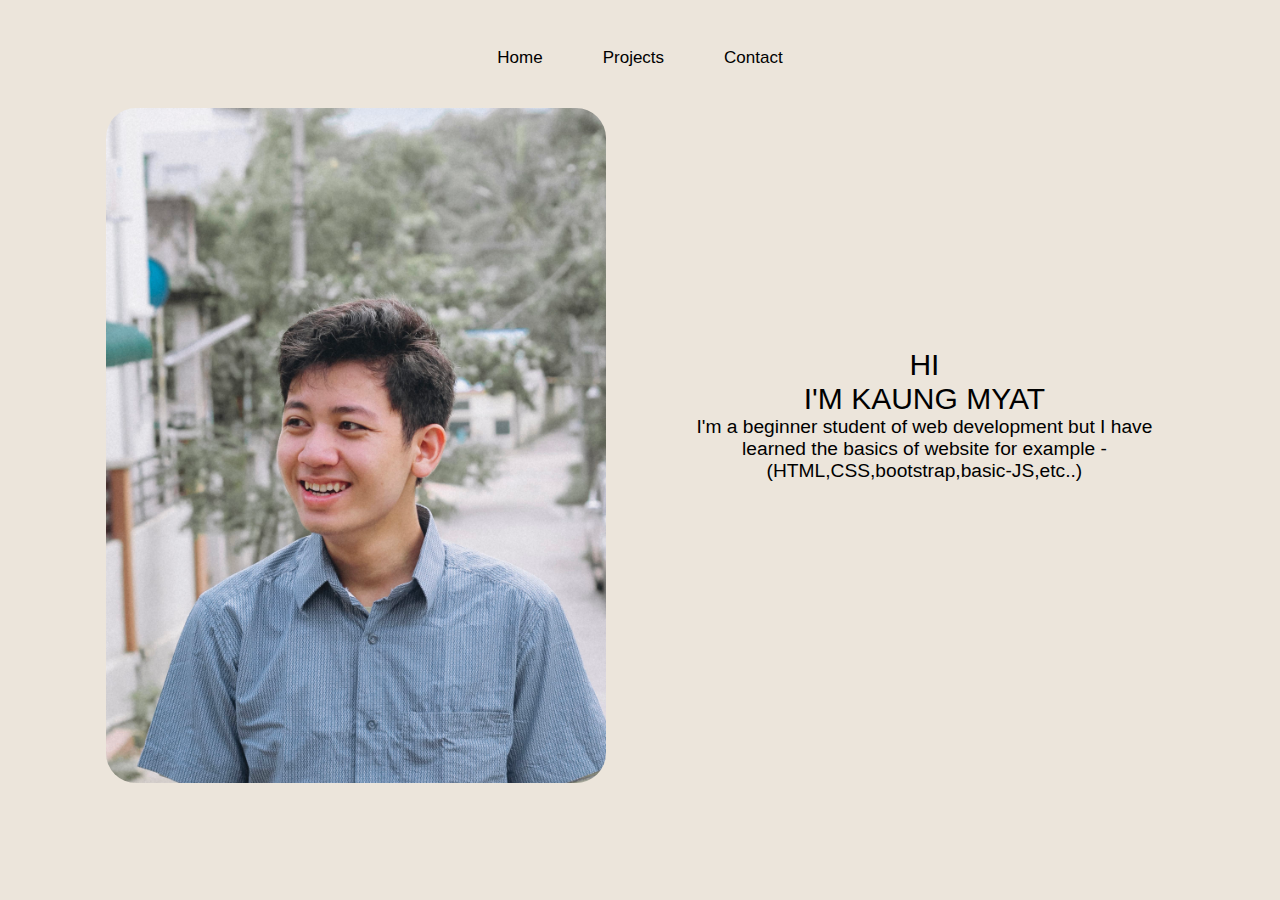
==== index.html @ eb58c3ca "Add files via upload" ====
<!DOCTYPE html>
<html lang="en">
<head>
    <meta charset="UTF-8">
    <meta http-equiv="X-UA-Compatible" content="IE=edge">
    <meta name="viewport" content="width=device-width, initial-scale=1.0">
    <title>Kaung protfolio</title>
    <link rel="stylesheet" href="style.css">
</head>
<body>
    <div class="header">
        <a href="index.html">Home</a>
        <a href="project.html">Projects</a>
        <a href="contanct.html">Contact</a>
    </div>
    <div class="container">
        <div class="left">
            <img class="myPhoto" src="cfe064e26b796e6d74aa0c77a07134b0.JPG" alt="">
        </div>
        <div class="right">
            <div style="font-size: 30px; font-family: Arial, Helvetica, sans-serif; text-align: center;">HI</div>
            <div style="font-size: 30px; font-family: Arial, Helvetica, sans-serif; text-align: center;">I'M KAUNG MYAT</div>
            <div style="text-align: center; font-family: 'Lucida Sans', 'Lucida Sans Regular', 'Lucida Grande', 'Lucida Sans Unicode', Geneva, Verdana, sans-serif;font-size: larger; width: 500px; margin: 0 auto;">I'm a beginner student of web development but I have learned the basics of website for example - (HTML,CSS,bootstrap,basic-JS,etc..)</div>
        </div>
    </div>
</body>
</html>
---- style.css ----
.header {
    height: 100px;
    align-items: center;
    display: flex;
    justify-content: center;
}

a {
    text-decoration: none;
    padding: 0 30px;
    font-family: Arial, Helvetica, sans-serif;
    font-size: 17px;
    color: black;
}

a:hover {
    color: rgb(17, 156, 156);
}

.container {
    display: flex;
    padding: 0 5%;
    margin-bottom: 100px;
}

.myPhoto {
    border-radius: 30px;
    width: 500px;
}

.right {
    padding-top: 240px;
    width: 50%;
}

.left {
    width: 50%;
    align-items: center;
    display: flex;
    justify-content: center;
}

body {
    background-color: rgb(236, 229, 219);
}

.projectContainer {
    display: flex;
    flex-direction: column;
    padding: 0 5%;
}

.projectOne {
    display: flex;
}

.projectOneLeft {
    width: 70%;
    padding: 20px;
}

.projectOneRight {
    width: 30%;
    padding: 20px;
    padding-top: 50px;
}

.contanctTop {
    /* height: 450px; */
    background-color: rgb(218, 208, 198);
    display: flex;
    justify-content: center;
    width: 100%;
    padding-top: 100px;
}

.contanctLeft {
    font-family: Arial, Helvetica, sans-serif;
    width: 40%;
    display: flex;
    justify-content: flex-end;
}

.contanctRight {
    width: 60%;
    padding-top: 20px;
    padding-left: 100px;
}

.contanctFooter {
    margin-top: 50px;
    display: flex;
    justify-content: center;
    justify-content: space-between;
    padding: 0 620px;
}

.contanct {
    /* height: 450px; */
    background-color: rgb(218, 208, 198);
    justify-content: center;
    width: 100%;
    padding-bottom: 120px;
    /* padding-top: 100px; */
}

.icon {
    width: 100%;
    border-radius: 12px;
}

.icon:hover {
    background-color: white;
}
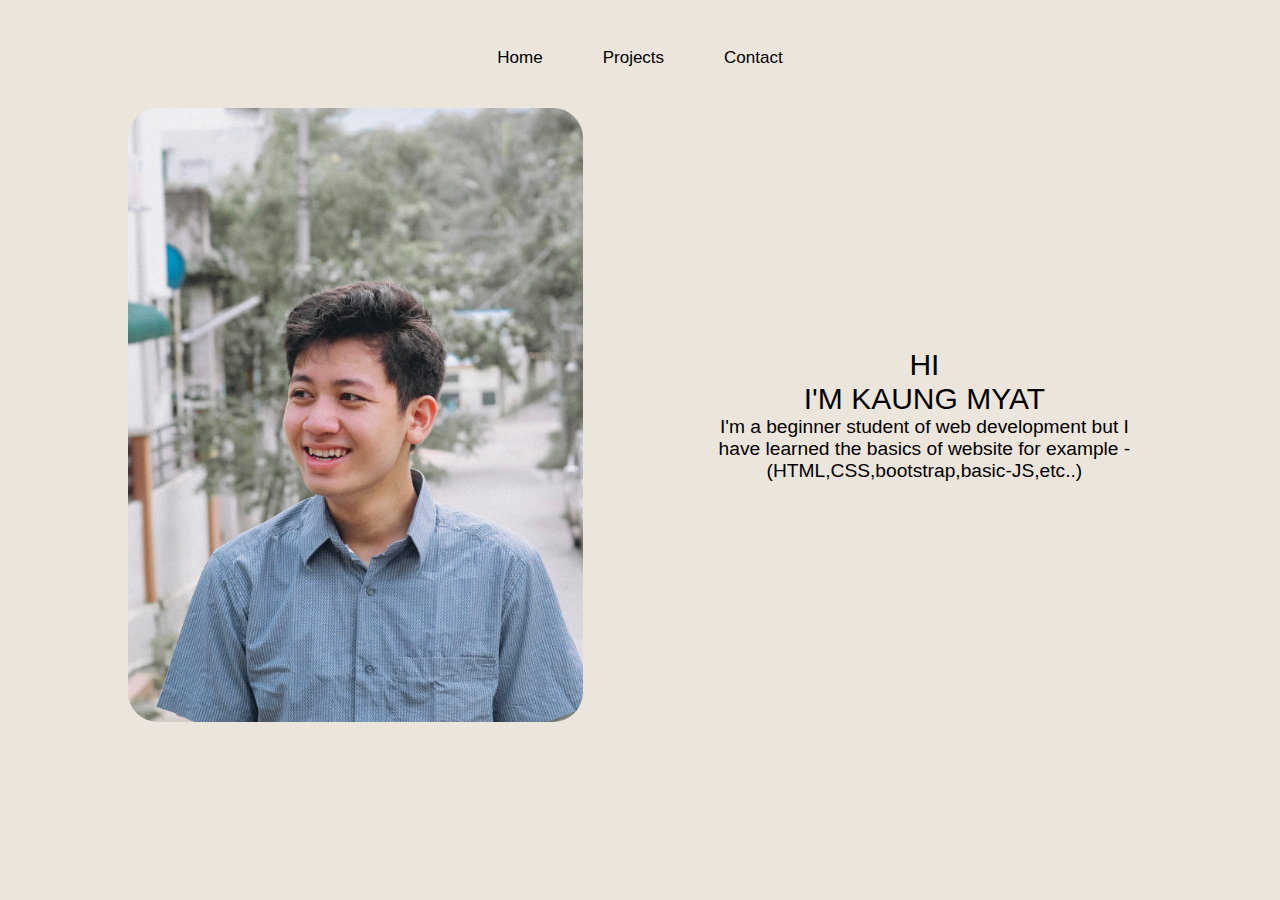
==== commit dec3abc0: "Add files via upload" ====
--- a/index.html
+++ b/index.html
@@ -18,9 +18,9 @@
             <img class="myPhoto" src="cfe064e26b796e6d74aa0c77a07134b0.JPG" alt="">
         </div>
         <div class="right">
-            <div style="font-size: 30px; font-family: Arial, Helvetica, sans-serif; text-align: center;">HI</div>
-            <div style="font-size: 30px; font-family: Arial, Helvetica, sans-serif; text-align: center;">I'M KAUNG MYAT</div>
-            <div style="text-align: center; font-family: 'Lucida Sans', 'Lucida Sans Regular', 'Lucida Grande', 'Lucida Sans Unicode', Geneva, Verdana, sans-serif;font-size: larger; width: 500px; margin: 0 auto;">I'm a beginner student of web development but I have learned the basics of website for example - (HTML,CSS,bootstrap,basic-JS,etc..)</div>
+            <div style="font-size: 30px; font-family: Arial, Helvetica, sans-serif; text-align: center; width: 100%;">HI</div>
+            <div style="font-size: 30px; font-family: Arial, Helvetica, sans-serif; text-align: center; width: 100%;">I'M KAUNG MYAT</div>
+            <div style="text-align: center; font-family: 'Lucida Sans', 'Lucida Sans Regular', 'Lucida Grande', 'Lucida Sans Unicode', Geneva, Verdana, sans-serif;font-size: larger; width: 500px; margin: 0 auto; width: 80%;">I'm a beginner student of web development but I have learned the basics of website for example - (HTML,CSS,bootstrap,basic-JS,etc..)</div>
         </div>
     </div>
 </body>
--- a/style.css
+++ b/style.css
@@ -21,11 +21,12 @@
     display: flex;
     padding: 0 5%;
     margin-bottom: 100px;
+    flex-wrap: wrap;
 }
 
 .myPhoto {
     border-radius: 30px;
-    width: 500px;
+    width: 80%;
 }
 
 .right {
@@ -47,7 +48,8 @@
 .projectContainer {
     display: flex;
     flex-direction: column;
-    padding: 0 5%;
+    /* padding: 0 5%; */
+    width: 100%;
 }
 
 .projectOne {
@@ -56,7 +58,9 @@
 
 .projectOneLeft {
     width: 70%;
-    padding: 20px;
+    padding: 0 40px;
+    display: flex;
+    justify-content: center;
 }
 
 .projectOneRight {
@@ -92,7 +96,7 @@
     display: flex;
     justify-content: center;
     justify-content: space-between;
-    padding: 0 620px;
+    padding: 0 45%;
 }
 
 .contanct {
